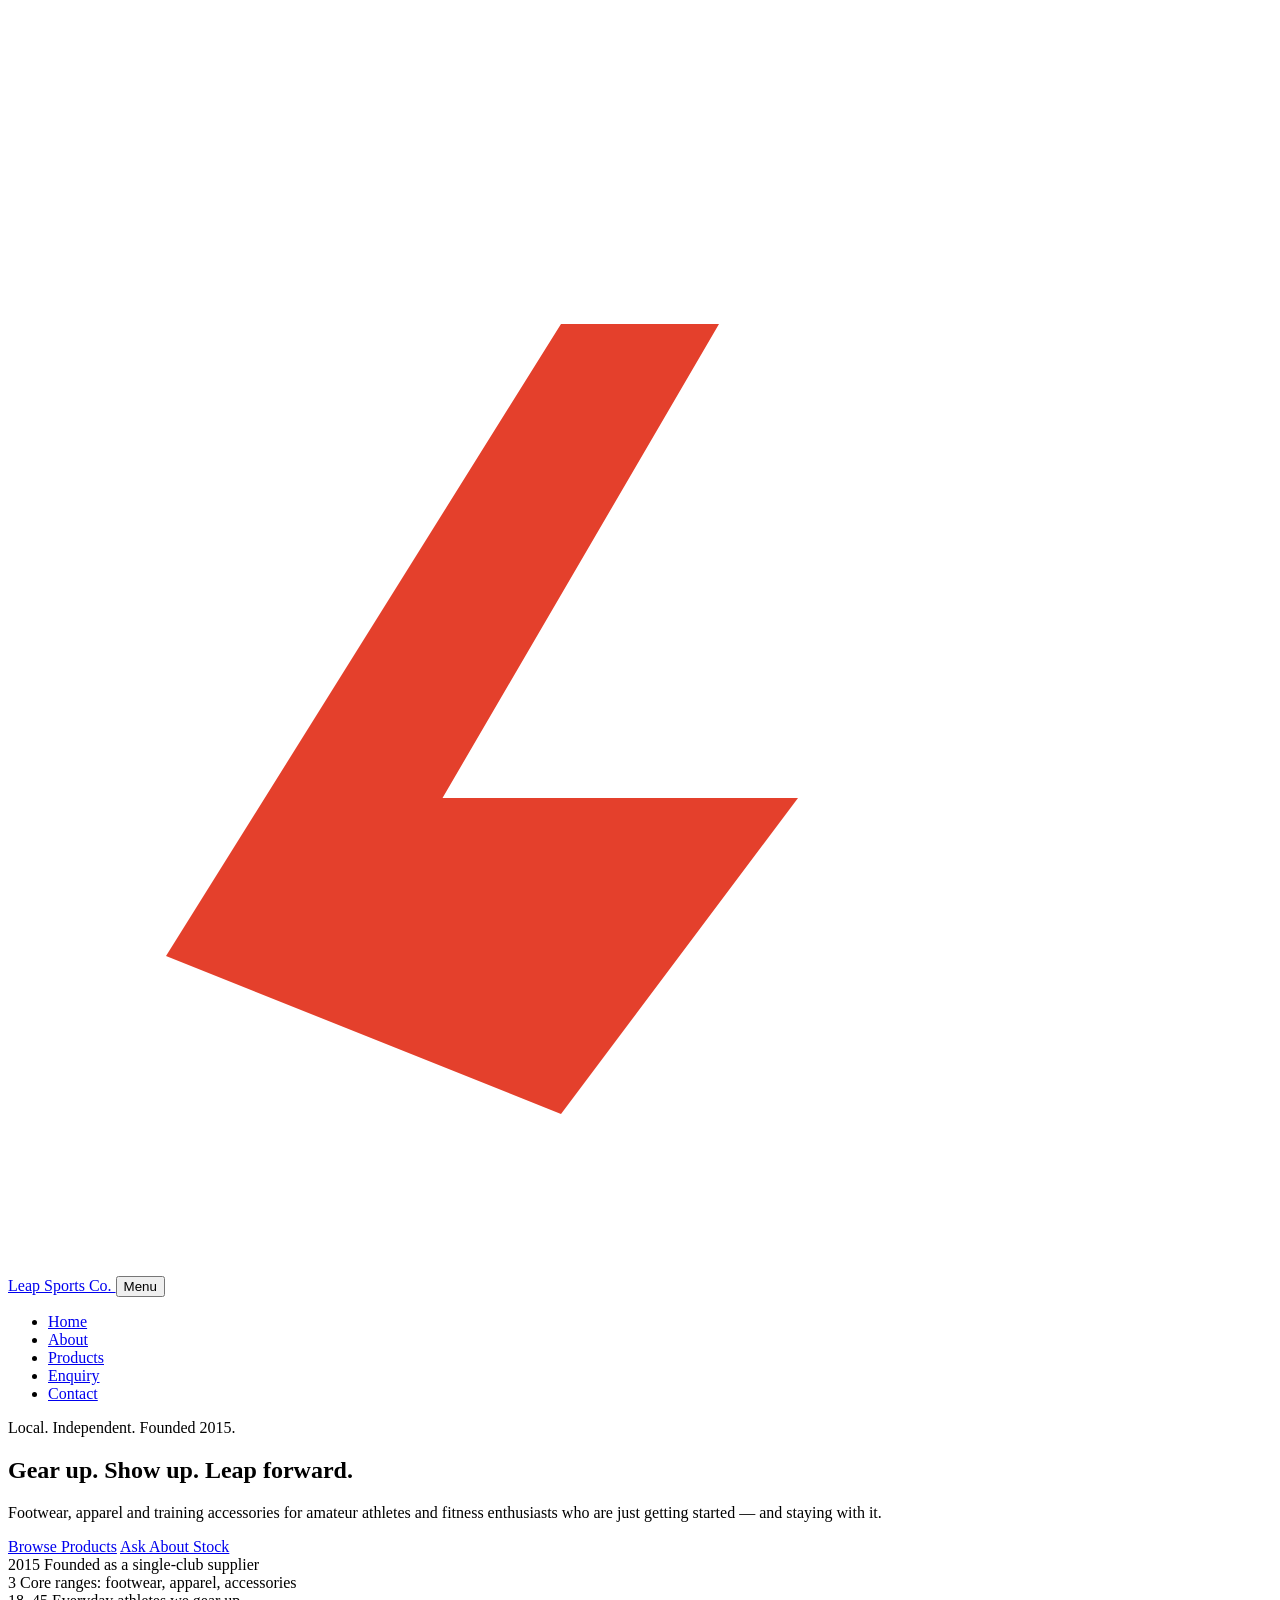
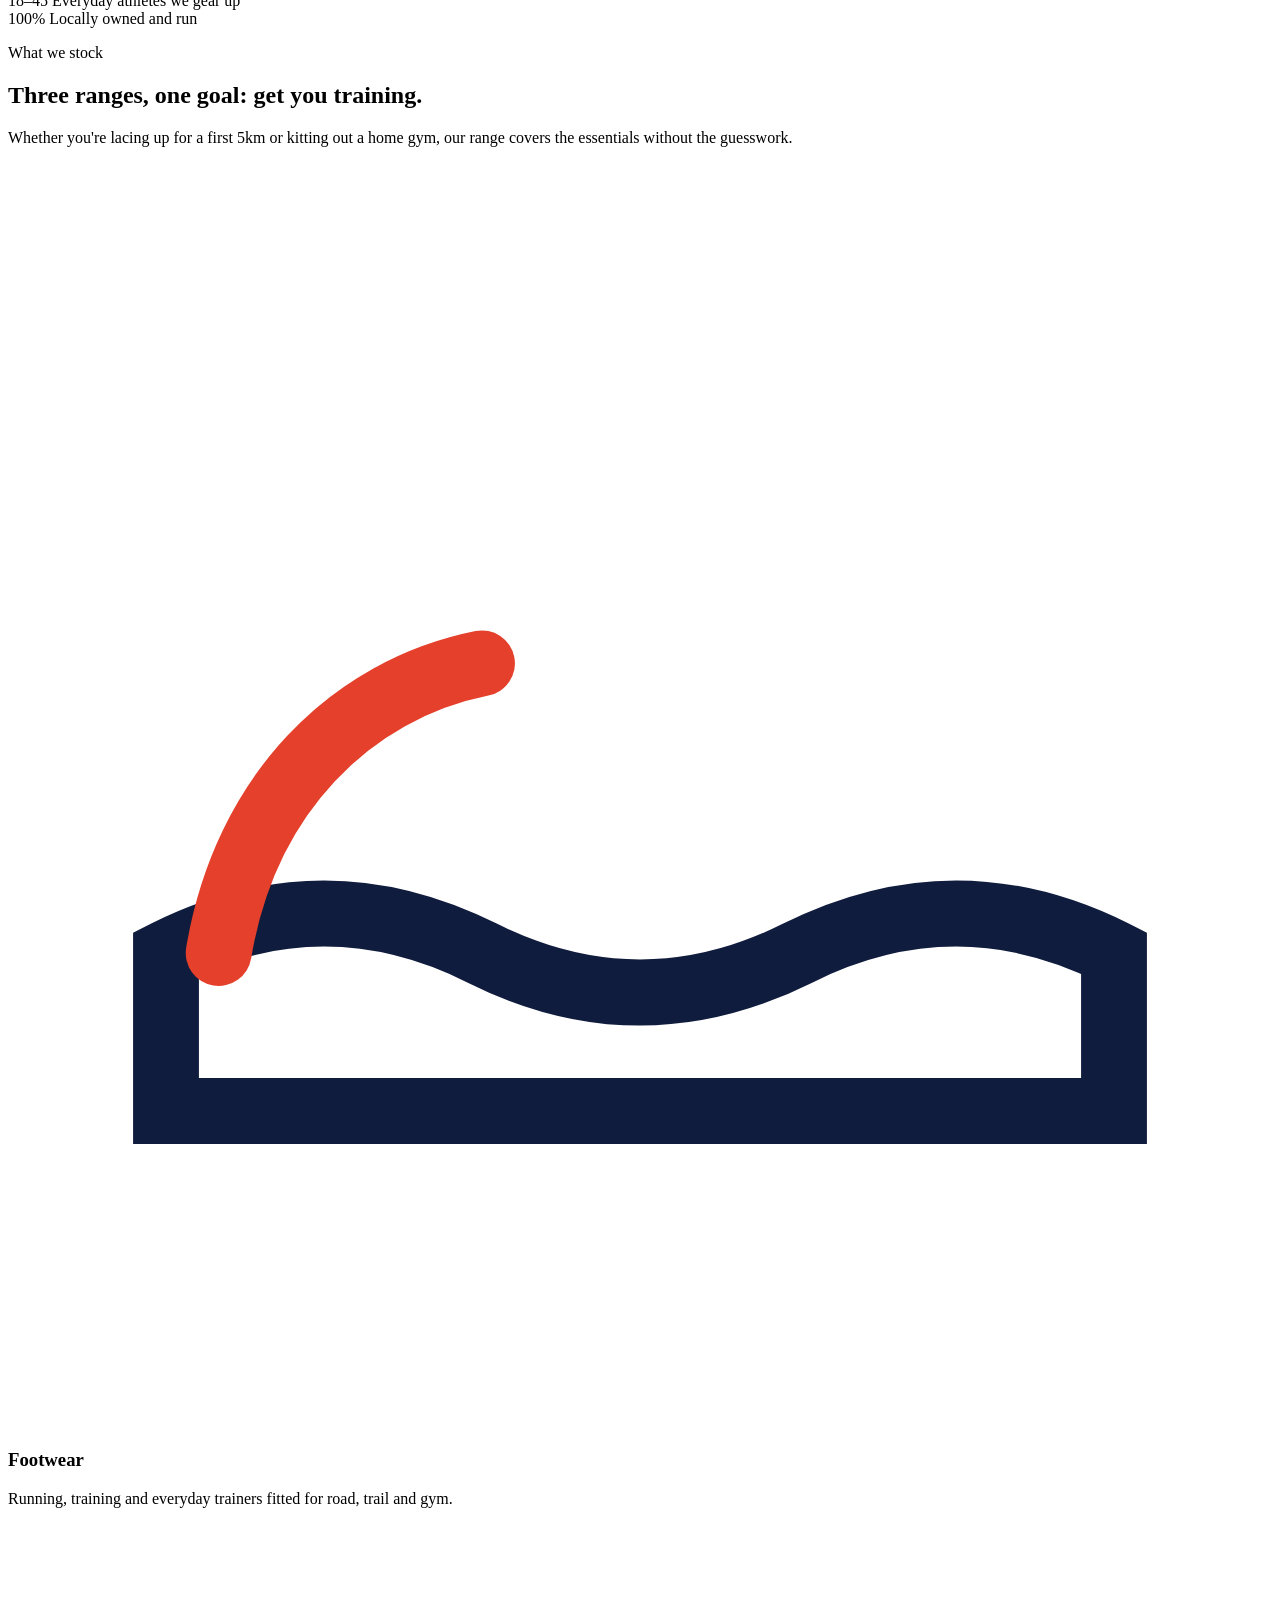
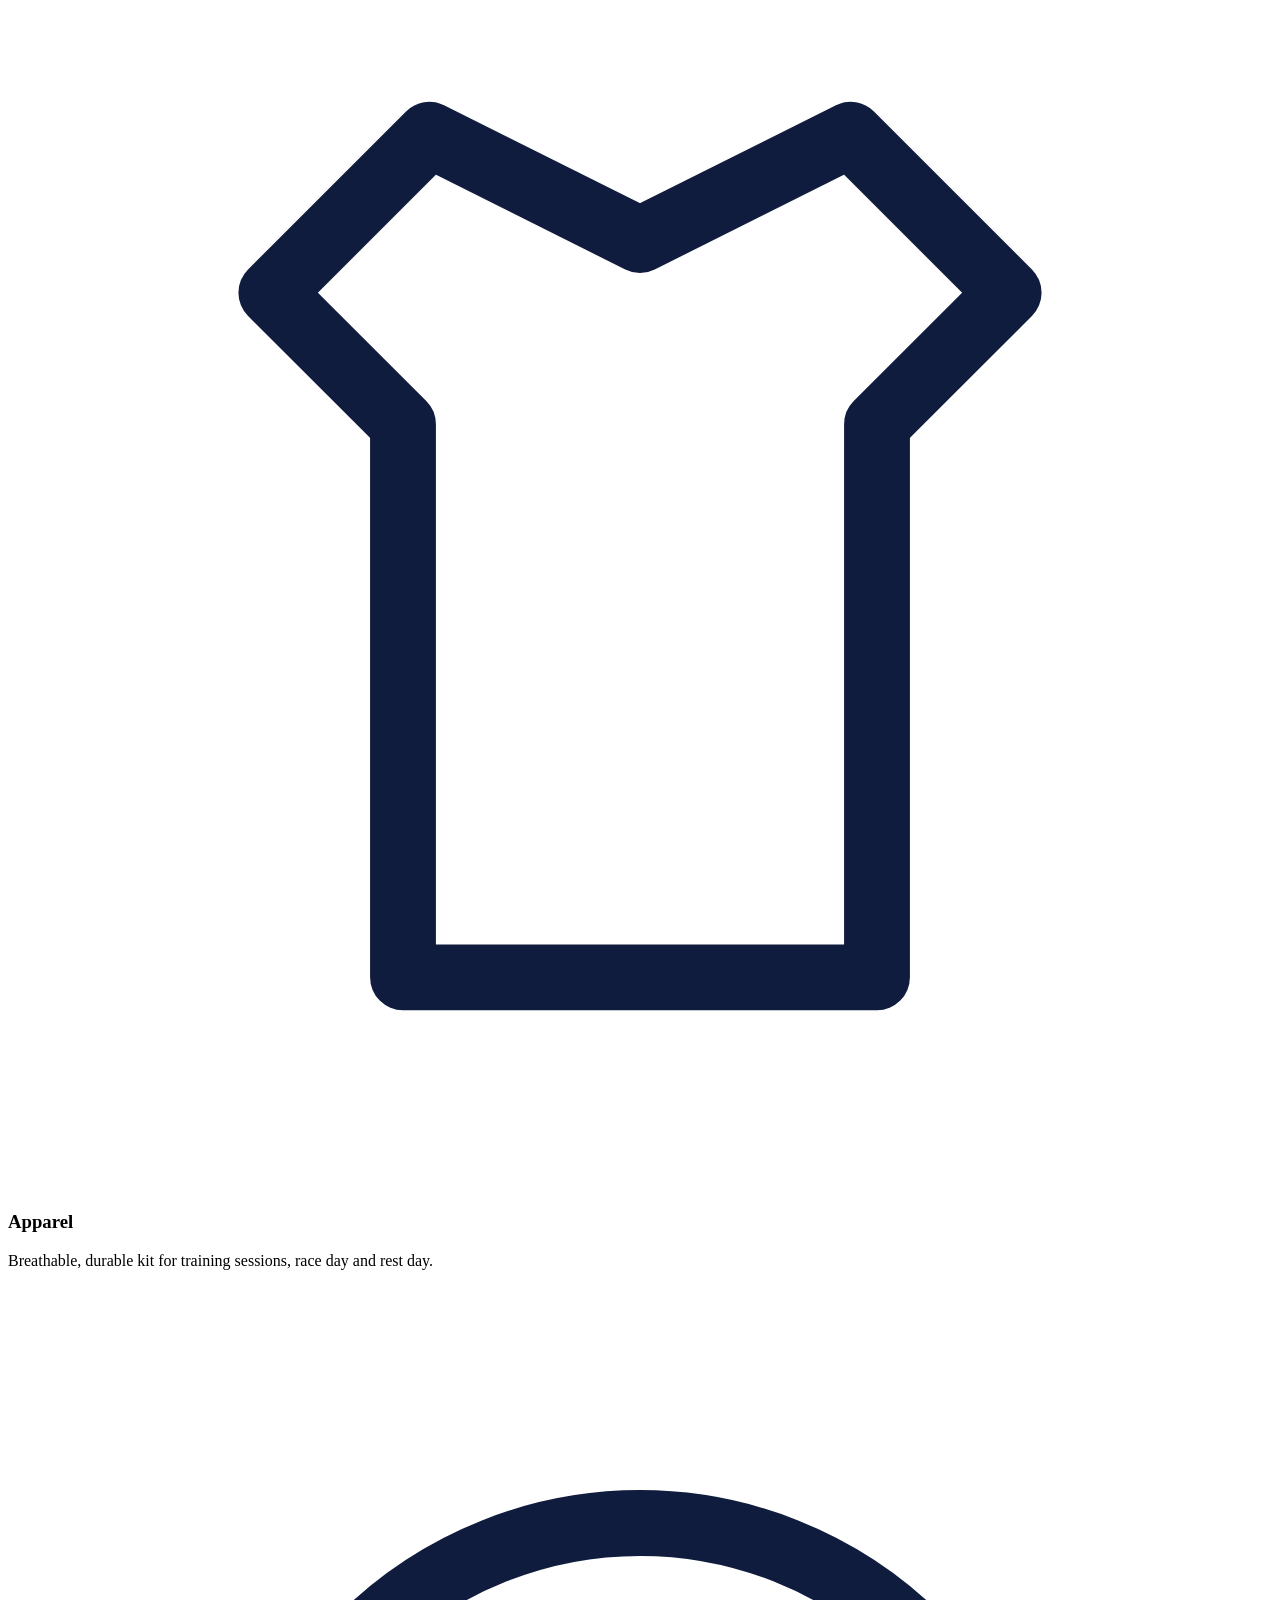
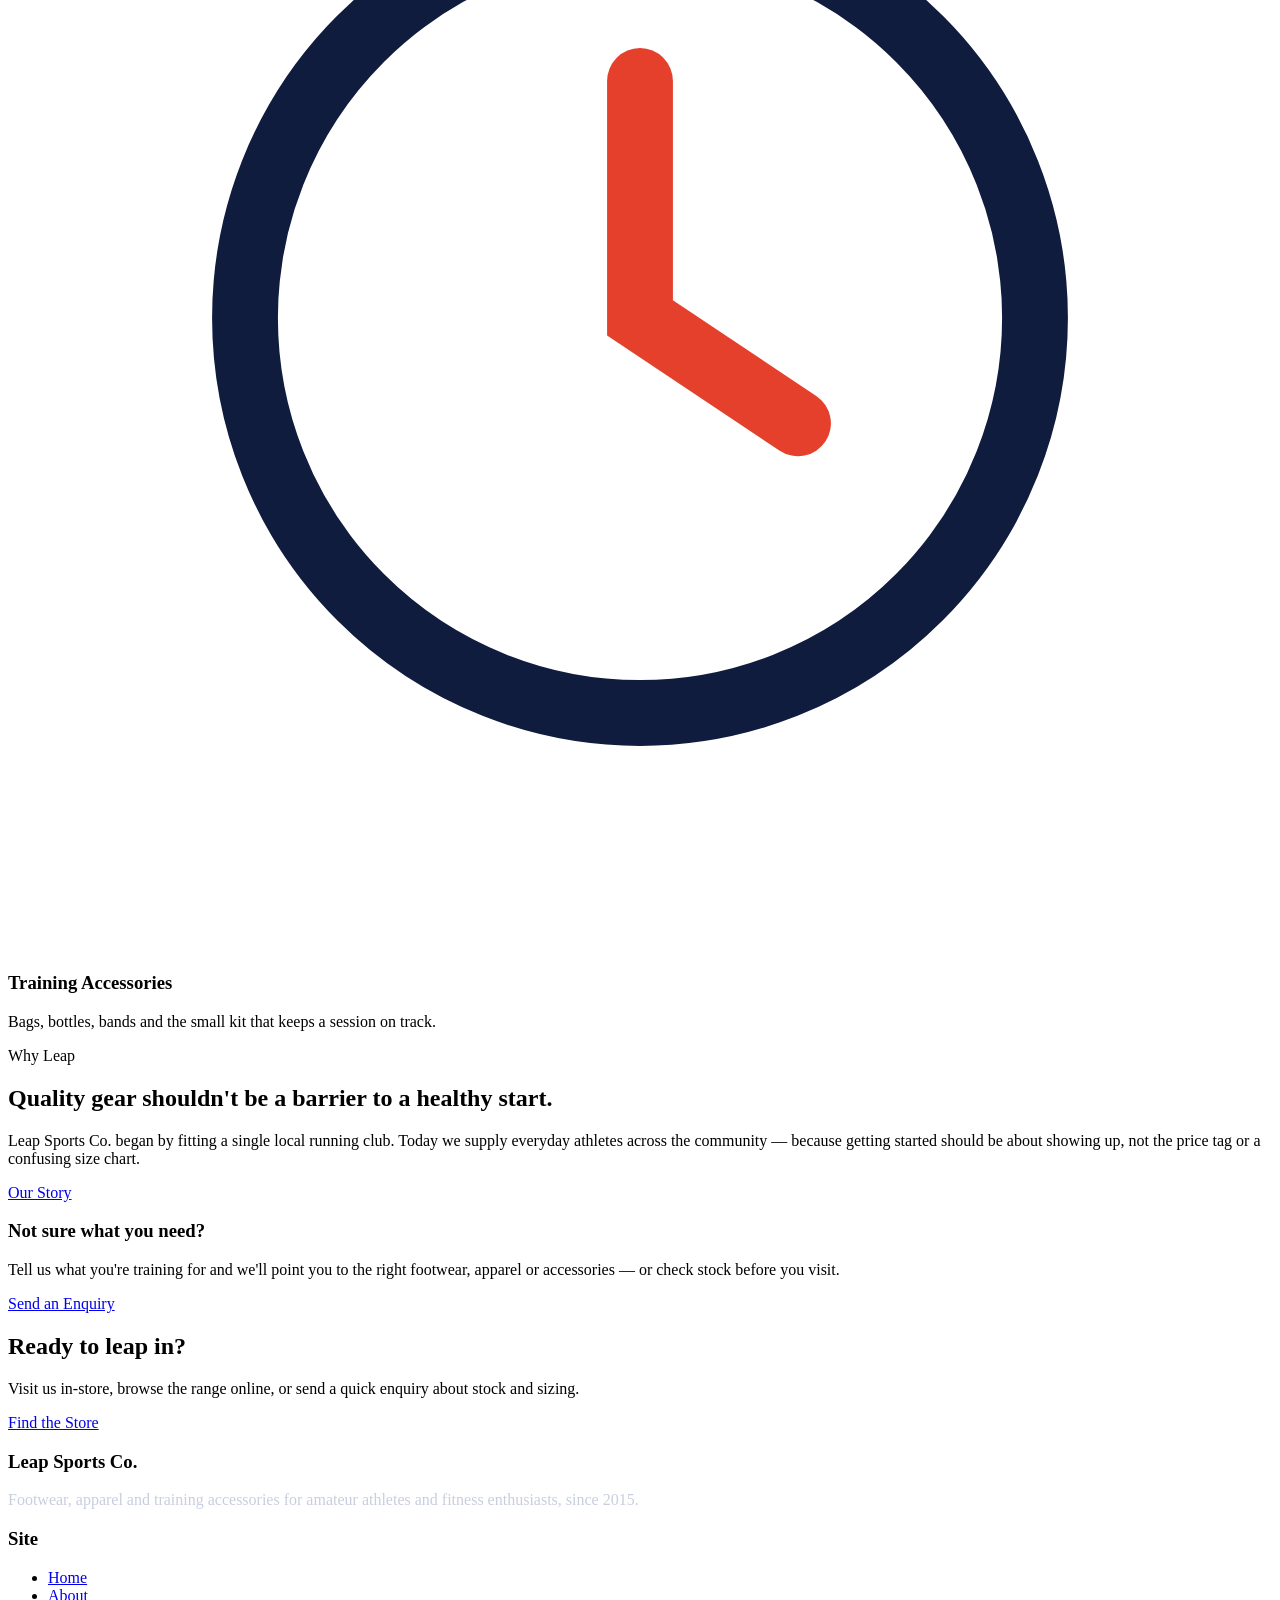
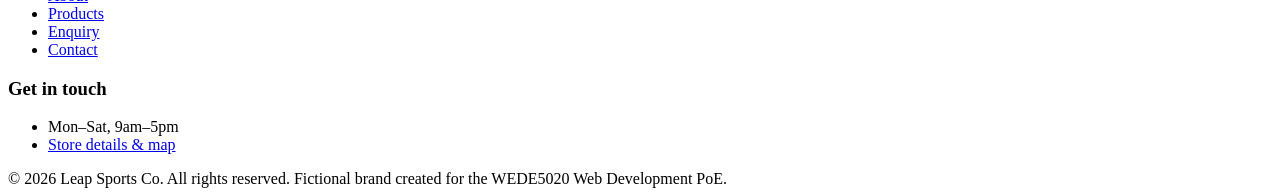
==== index.html @ 00a4f794 "Add files via upload" ====
<!DOCTYPE html>
<html lang="en">
<head>
  <meta charset="UTF-8">
  <meta name="viewport" content="width=device-width, initial-scale=1.0">
  <title>Leap Sports Co. | Gear for Everyday Athletes</title>
  <meta name="description" content="Leap Sports Co. supplies footwear, apparel and training accessories to amateur athletes and fitness enthusiasts. Shop the range or ask about stock in-store.">
  <link rel="stylesheet" href="css/style.css">
</head>
<body>

  <!-- ==================== Header / Navigation ==================== -->
  <header class="site-header">
    <div class="container">
      <a href="index.html" class="logo">
        <svg class="mark" viewBox="0 0 32 32" fill="none" xmlns="http://www.w3.org/2000/svg" aria-hidden="true">
          <path d="M4 24 L14 8 L18 8 L11 20 L20 20 L14 28 Z" fill="#E4402C"/>
        </svg>
        Leap Sports Co.
      </a>
      <button class="nav-toggle" aria-expanded="false" aria-controls="primary-nav">Menu</button>
      <nav class="main-nav" id="primary-nav">
        <ul>
          <li><a href="index.html" aria-current="page">Home</a></li>
          <li><a href="about.html">About</a></li>
          <li><a href="products.html">Products</a></li>
          <li><a href="enquiry.html">Enquiry</a></li>
          <li><a href="contact.html">Contact</a></li>
        </ul>
      </nav>
    </div>
  </header>

  <!-- ==================== Hero ==================== -->
  <section class="hero">
    <div class="container">
      <p class="eyebrow">Local. Independent. Founded 2015.</p>
      <h1>Gear up. Show up. Leap forward.</h1>
      <p class="lede">Footwear, apparel and training accessories for amateur athletes and fitness enthusiasts who are just getting started — and staying with it.</p>
      <div class="hero-actions">
        <a href="products.html" class="btn btn-primary">Browse Products</a>
        <a href="enquiry.html" class="btn btn-ghost on-dark">Ask About Stock</a>
      </div>
    </div>
  </section>

  <!-- ==================== Signature: split-times strip ==================== -->
  <div class="split-strip">
    <div class="container">
      <div class="split">
        <span class="time">2015</span>
        <span class="label">Founded as a single-club supplier</span>
      </div>
      <div class="split">
        <span class="time">3</span>
        <span class="label">Core ranges: footwear, apparel, accessories</span>
      </div>
      <div class="split">
        <span class="time">18–45</span>
        <span class="label">Everyday athletes we gear up</span>
      </div>
      <div class="split">
        <span class="time">100%</span>
        <span class="label">Locally owned and run</span>
      </div>
    </div>
  </div>

  <!-- ==================== Featured categories ==================== -->
  <section class="section-alt">
    <div class="container">
      <div class="section-head">
        <p class="eyebrow">What we stock</p>
        <h2>Three ranges, one goal: get you training.</h2>
        <p class="lede">Whether you're lacing up for a first 5km or kitting out a home gym, our range covers the essentials without the guesswork.</p>
      </div>
      <div class="grid-3">
        <div class="card">
          <div class="lane"></div>
          <svg class="icon" viewBox="0 0 48 48" fill="none" xmlns="http://www.w3.org/2000/svg" aria-hidden="true">
            <path d="M6 30c4-2 8-2 12 0s8 2 12 0 8-2 12 0v6H6z" stroke="#101c3d" stroke-width="2.5"/>
            <path d="M8 30c1-6 5-10 10-11" stroke="#E4402C" stroke-width="2.5" stroke-linecap="round"/>
          </svg>
          <h3>Footwear</h3>
          <p>Running, training and everyday trainers fitted for road, trail and gym.</p>
        </div>
        <div class="card">
          <div class="lane"></div>
          <svg class="icon" viewBox="0 0 48 48" fill="none" xmlns="http://www.w3.org/2000/svg" aria-hidden="true">
            <path d="M16 8l8 4 8-4 6 6-5 5v21H15V19l-5-5z" stroke="#101c3d" stroke-width="2.5" stroke-linejoin="round"/>
          </svg>
          <h3>Apparel</h3>
          <p>Breathable, durable kit for training sessions, race day and rest day.</p>
        </div>
        <div class="card">
          <div class="lane"></div>
          <svg class="icon" viewBox="0 0 48 48" fill="none" xmlns="http://www.w3.org/2000/svg" aria-hidden="true">
            <circle cx="24" cy="24" r="15" stroke="#101c3d" stroke-width="2.5"/>
            <path d="M24 15v9l6 4" stroke="#E4402C" stroke-width="2.5" stroke-linecap="round"/>
          </svg>
          <h3>Training Accessories</h3>
          <p>Bags, bottles, bands and the small kit that keeps a session on track.</p>
        </div>
      </div>
    </div>
  </section>

  <!-- ==================== Mission strip ==================== -->
  <section>
    <div class="container grid-2">
      <div>
        <p class="eyebrow">Why Leap</p>
        <h2>Quality gear shouldn't be a barrier to a healthy start.</h2>
        <p>Leap Sports Co. began by fitting a single local running club. Today we supply everyday athletes across the community — because getting started should be about showing up, not the price tag or a confusing size chart.</p>
        <a href="about.html" class="btn btn-ghost">Our Story</a>
      </div>
      <div class="card">
        <div class="lane"></div>
        <h3>Not sure what you need?</h3>
        <p>Tell us what you're training for and we'll point you to the right footwear, apparel or accessories — or check stock before you visit.</p>
        <a href="enquiry.html" class="btn btn-primary">Send an Enquiry</a>
      </div>
    </div>
  </section>

  <!-- ==================== CTA band ==================== -->
  <section class="cta-band">
    <div class="container">
      <h2>Ready to leap in?</h2>
      <p class="lede">Visit us in-store, browse the range online, or send a quick enquiry about stock and sizing.</p>
      <a href="contact.html" class="btn btn-primary">Find the Store</a>
    </div>
  </section>

  <!-- ==================== Footer ==================== -->
  <footer class="site-footer">
    <div class="container">
      <div class="footer-grid">
        <div>
          <h3>Leap Sports Co.</h3>
          <p style="color:#c9cede;">Footwear, apparel and training accessories for amateur athletes and fitness enthusiasts, since 2015.</p>
        </div>
        <div>
          <h3>Site</h3>
          <ul>
            <li><a href="index.html">Home</a></li>
            <li><a href="about.html">About</a></li>
            <li><a href="products.html">Products</a></li>
            <li><a href="enquiry.html">Enquiry</a></li>
            <li><a href="contact.html">Contact</a></li>
          </ul>
        </div>
        <div>
          <h3>Get in touch</h3>
          <ul>
            <li>Mon–Sat, 9am–5pm</li>
            <li><a href="contact.html">Store details &amp; map</a></li>
          </ul>
        </div>
      </div>
      <div class="footer-bottom">
        <span>&copy; 2026 Leap Sports Co. All rights reserved.</span>
        <span>Fictional brand created for the WEDE5020 Web Development PoE.</span>
      </div>
    </div>
  </footer>

  <script src="js/script.js"></script>
</body>
</html>
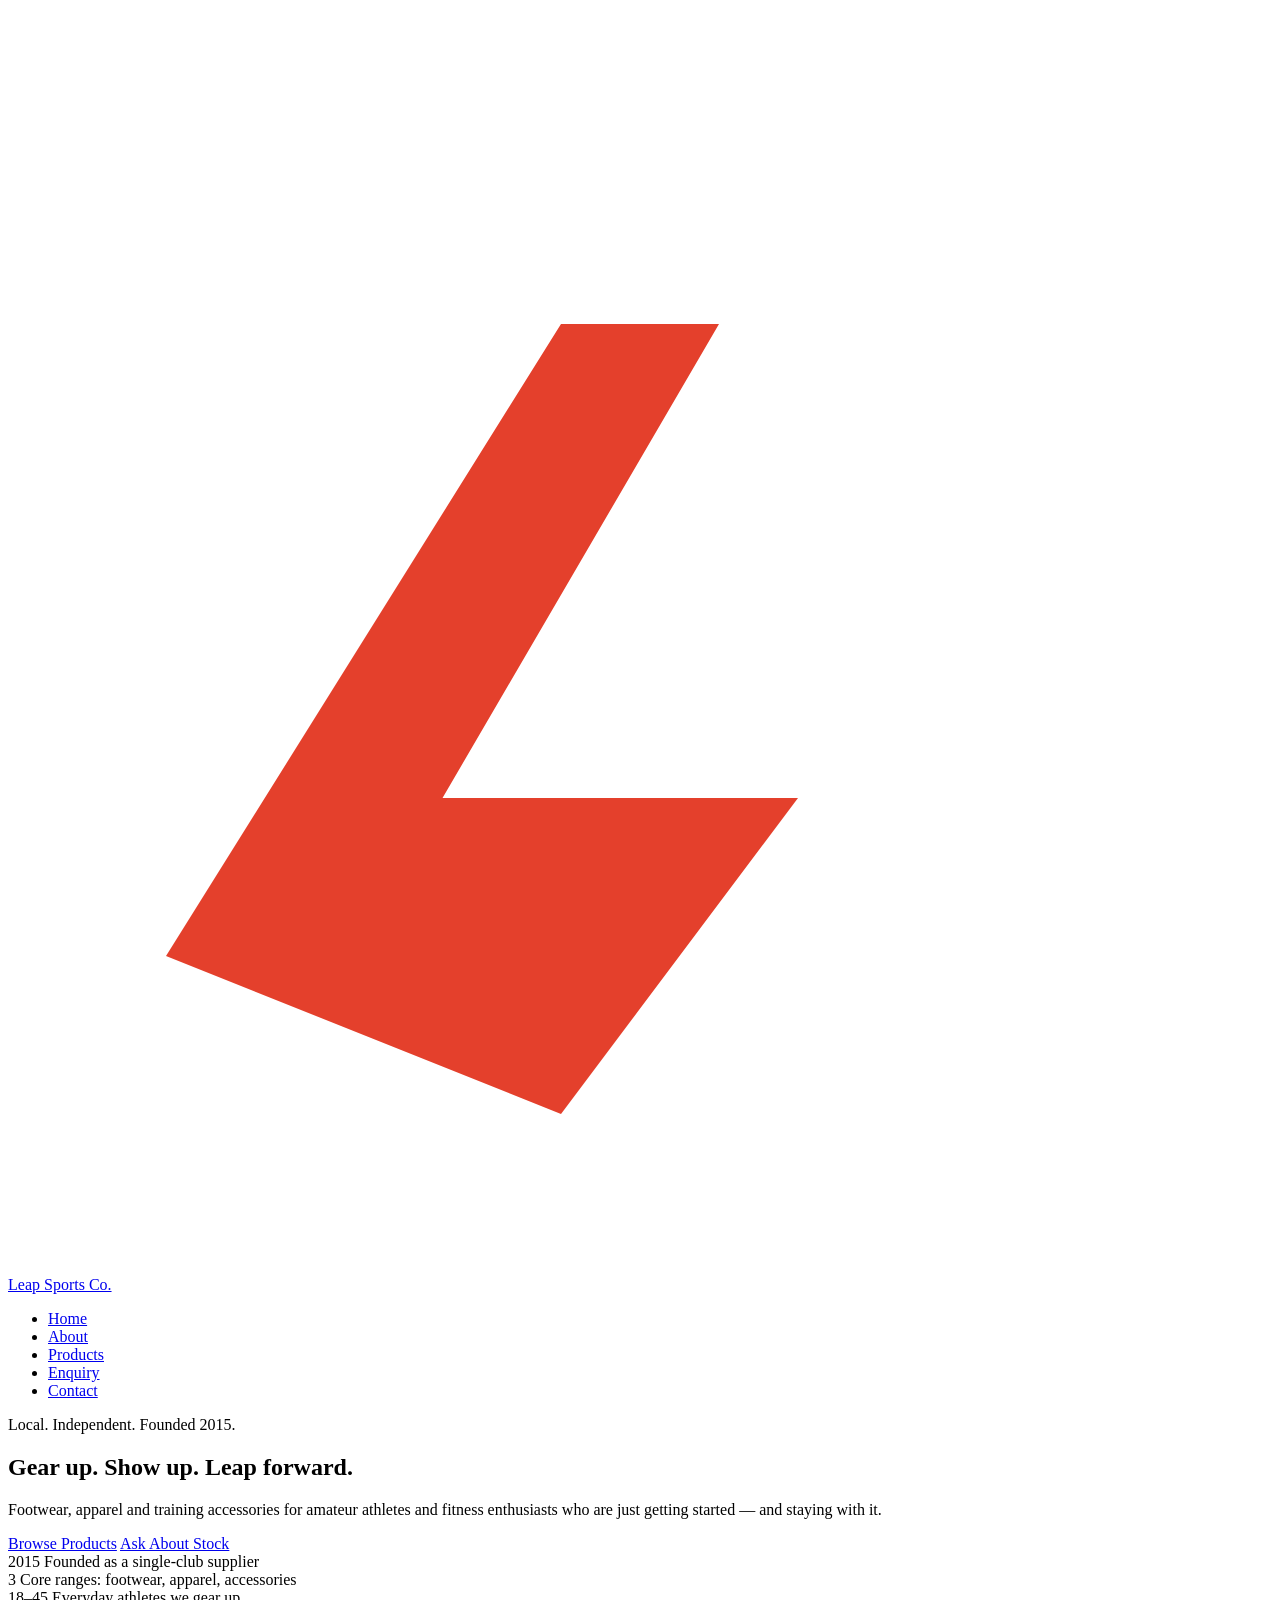
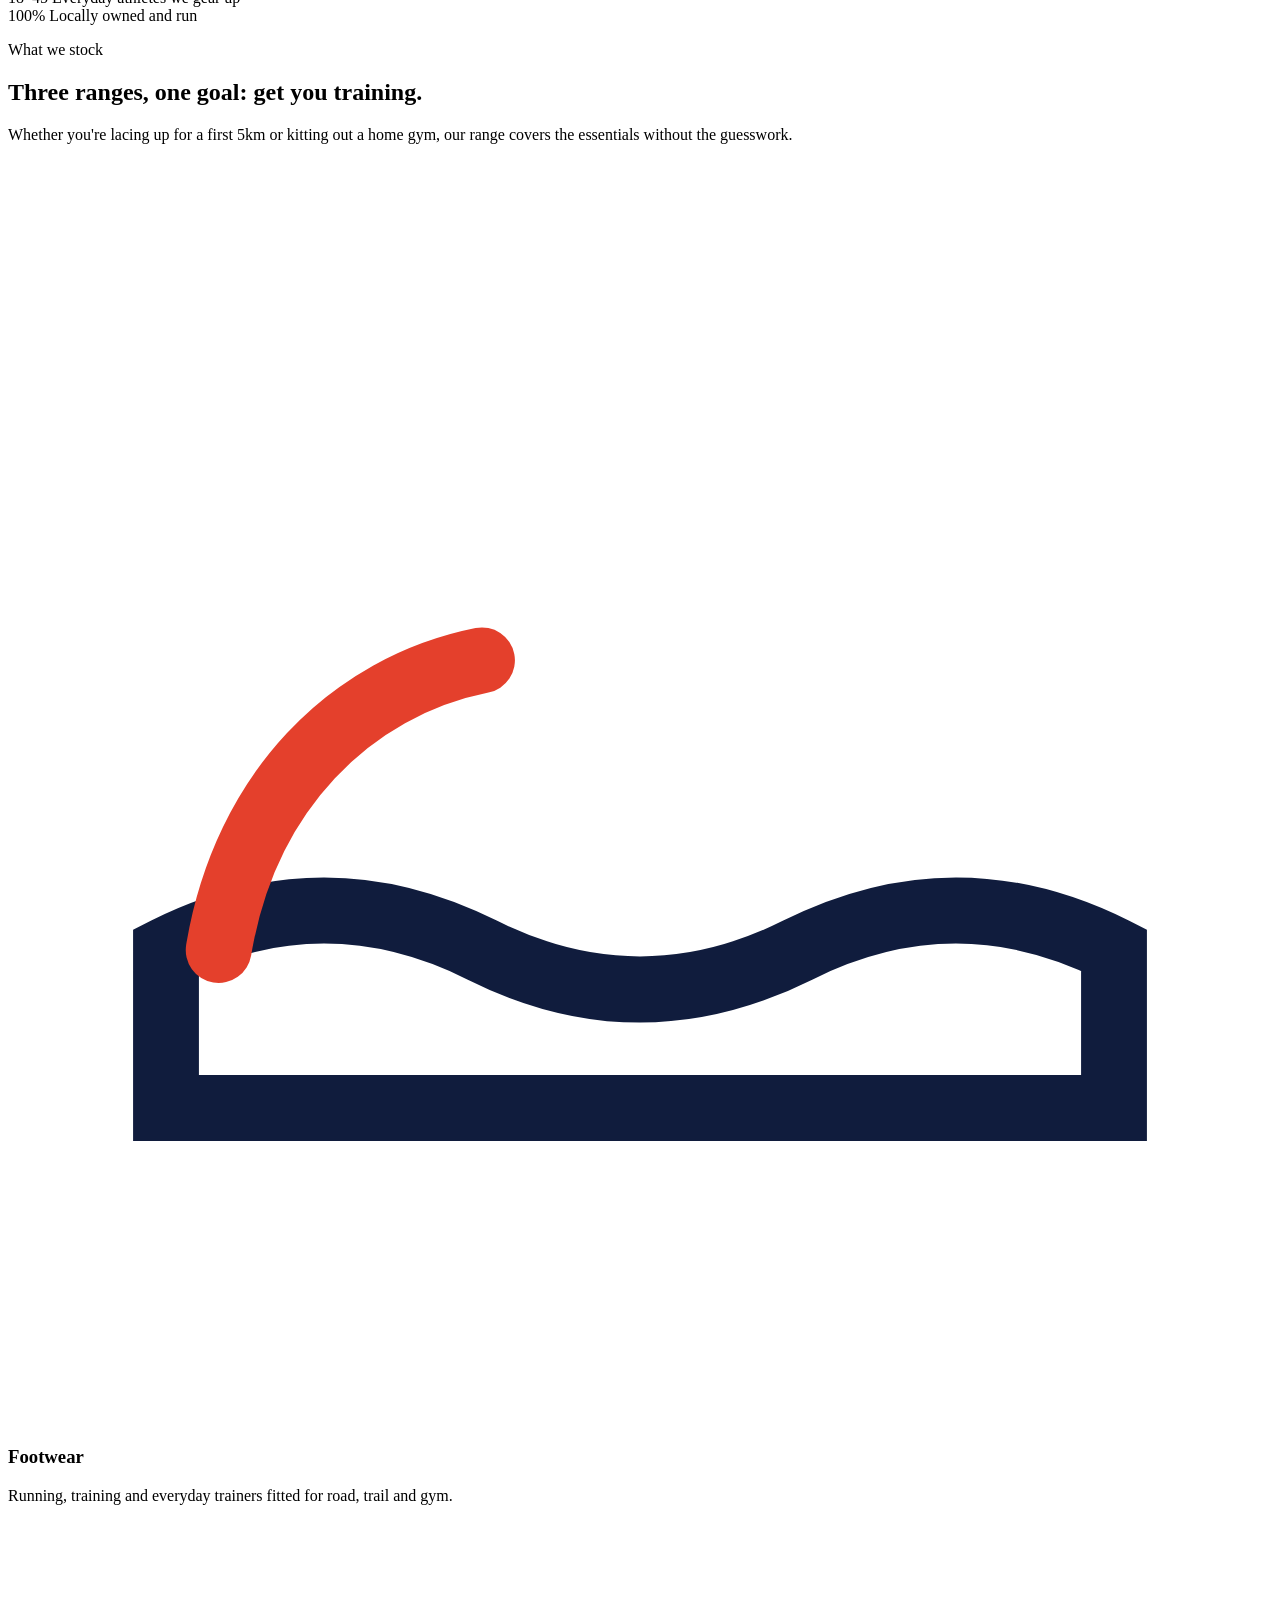
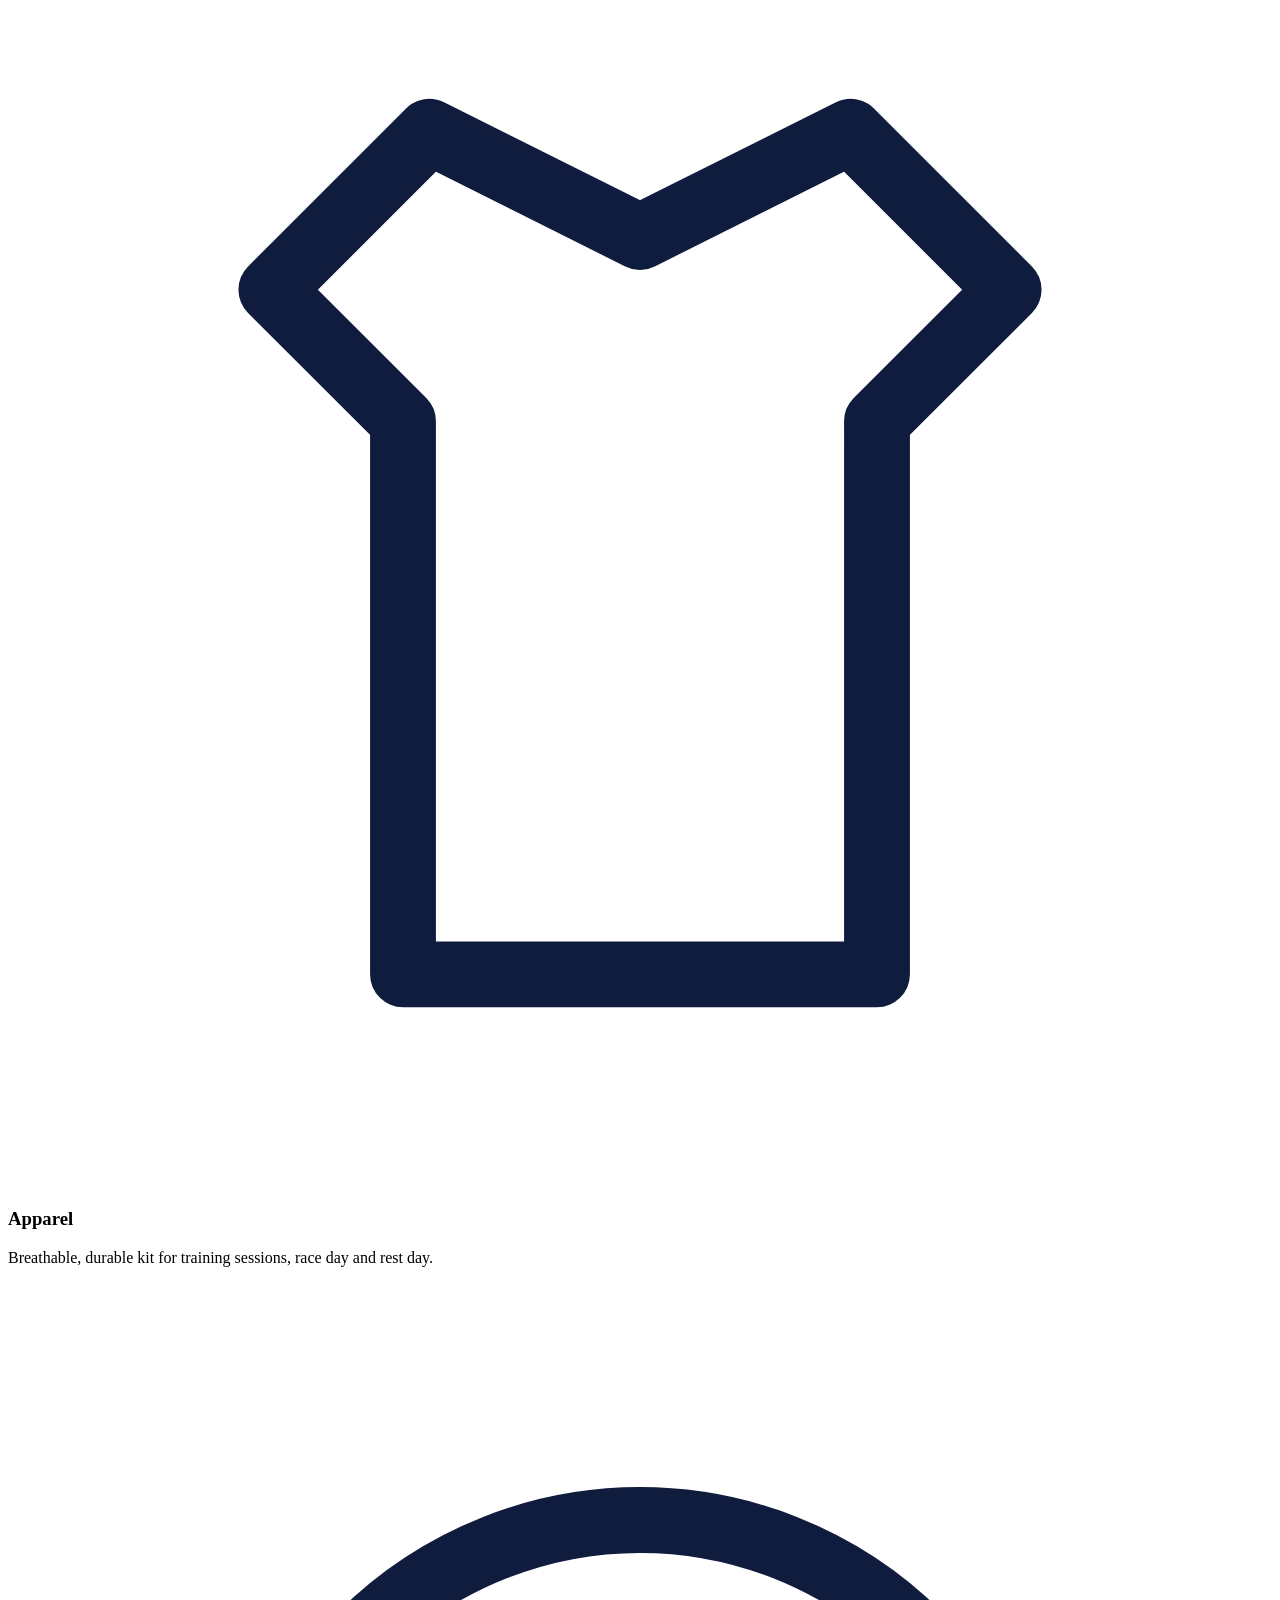
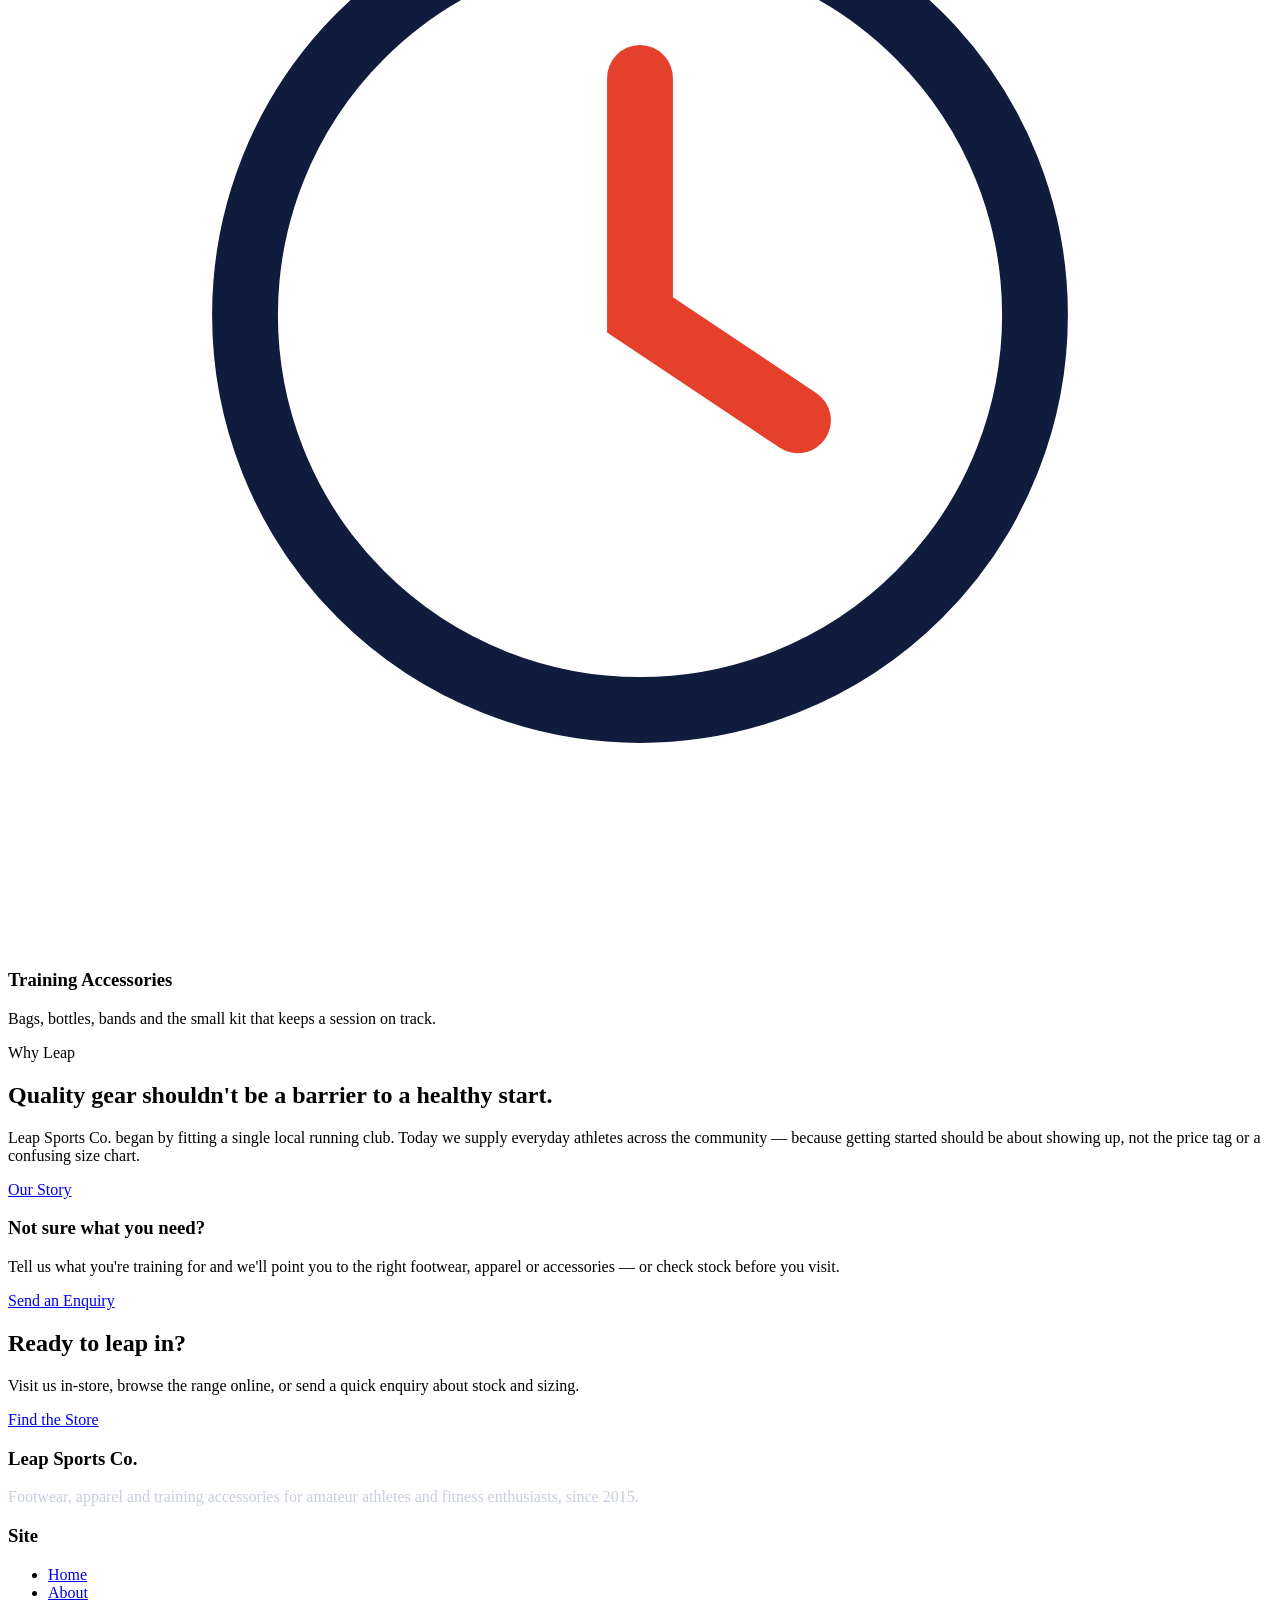
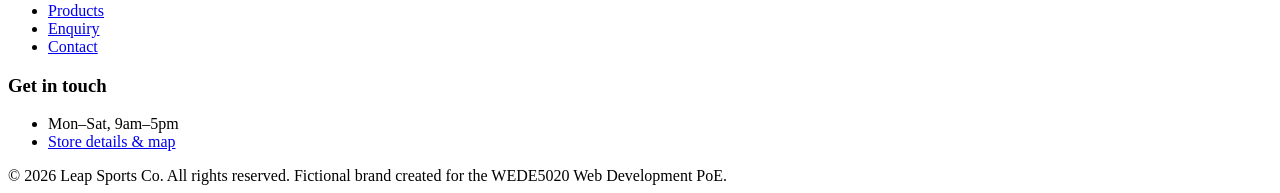
==== commit bd68a948: "Remove nav toggle button and script tag from HTML Removed the navigation toggle button and script in" ====
--- a/index.html
+++ b/index.html
@@ -18,7 +18,6 @@
         </svg>
         Leap Sports Co.
       </a>
-      <button class="nav-toggle" aria-expanded="false" aria-controls="primary-nav">Menu</button>
       <nav class="main-nav" id="primary-nav">
         <ul>
           <li><a href="index.html" aria-current="page">Home</a></li>
@@ -165,6 +164,5 @@
     </div>
   </footer>
 
-  <script src="js/script.js"></script>
 </body>
 </html>
